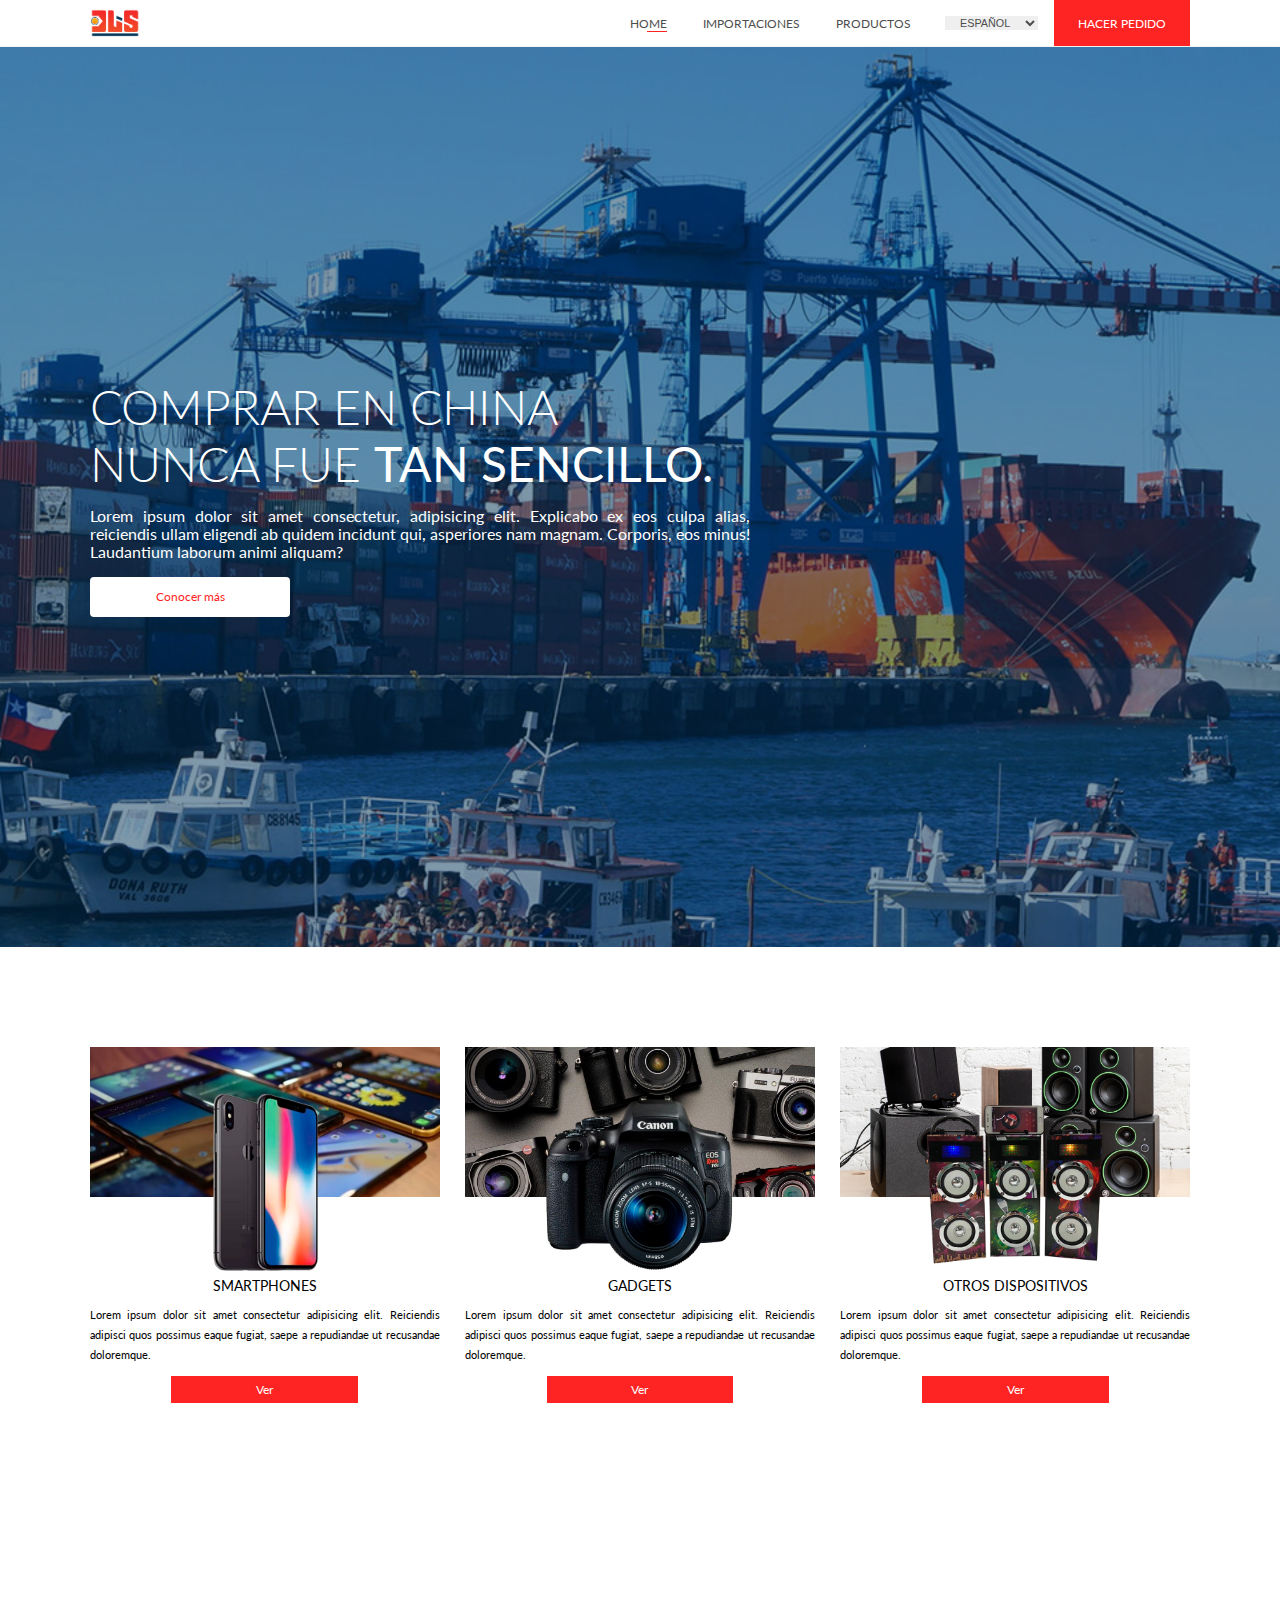
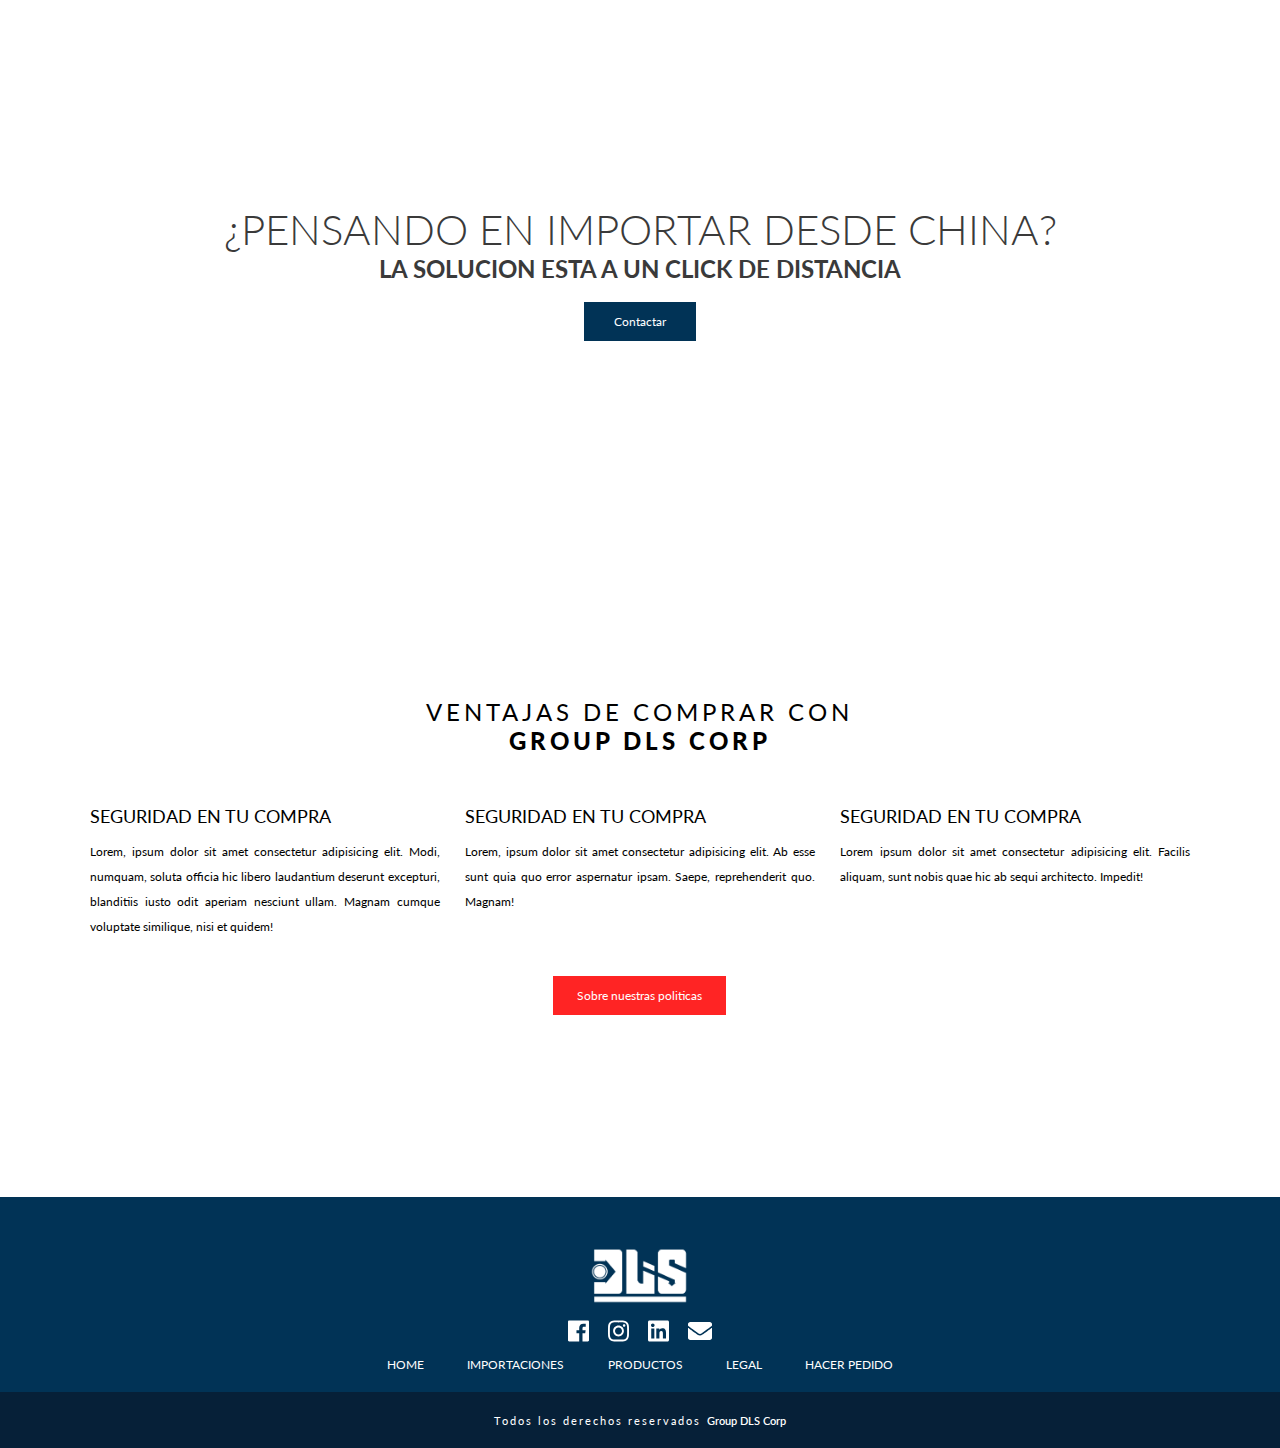
==== index.html @ 07949add "version 2" ====
<!DOCTYPE html>
<html lang="es">
  <head>
    <meta charset="UTF-8"/>
    <meta name="viewport" content="width=device-width, initial-scale=1.0"/>
    <meta http-equiv="X-UA-Compatible" content="ie=edge"/>
    <link rel="stylesheet" href="css/style.css"/>
    <title>Group Dls Corp</title>
  </head>
  <body>
    <header>
      <div class="container">
        <div class="spc_header">
          <div class="logo"><a href="index.html"><img src="image/logo_dls_03.png" alt=""/></a></div>
          <div class="spc_menu">
            <div class="contrl_resnpnns">
              <div class="btn_responsiv active"><i class="fas fa-bars"></i></div>
              <div class="btn_close_menu_responssv"><i class="fas fa-times"></i></div>
            </div>
            <div class="menu"><a class="nrml active" href="index.html">home</a><a class="nrml" href="importaciones.html">importaciones</a><a class="nrml" href="productos.html">Productos</a>
              <select>
                <option>Español</option>
                <option>Ingles</option>
              </select><a class="cll" href="pedido.html">hacer pedido</a>
            </div>
          </div>
        </div>
      </div>
    </header>
    <div class="spc_indxx">
      <div class="box_sliddrrr">
        <div class="slider">
          <div class="content_slider">
            <div class="container">
              <div class="titt">
                Comprar en China  <br>nunca fue <strong> tan sencillo. </strong></div>
              <div class="prev_txt">
                <p>Lorem ipsum dolor sit amet consectetur, adipisicing elit. Explicabo ex eos culpa alias, reiciendis ullam eligendi ab quidem incidunt qui, asperiores nam magnam. Corporis, eos minus! Laudantium laborum animi aliquam?</p>
              </div><a class="call_to_action_slider" href="#">Conocer más</a>
            </div>
          </div>
          <div class="imgg_sldrrr"><img src="image/gallery/china.jpg" alt=""/></div>
        </div>
        <div class="slider">
          <div class="content_slider">
            <div class="container">
              <div class="titt">
                Comprar en USA  <br>a un simple <strong> click </strong> de distancia.</div>
              <div class="prev_txt">
                <p>Lorem ipsum dolor sit amet consectetur, adipisicing elit. Explicabo ex eos culpa alias, reiciendis ullam eligendi ab quidem incidunt qui, asperiores nam magnam. Corporis, eos minus! Laudantium laborum animi aliquam?</p>
              </div><a class="call_to_action_slider" href="#">Conocer más</a>
            </div>
          </div>
          <div class="imgg_sldrrr"><img src="image/gallery/usa.jpg" alt=""/></div>
        </div>
        <div class="slider">
          <div class="content_slider">
            <div class="container">
              <div class="titt">Cobertura logística completa</div>
              <div class="prev_txt">
                <p>Lorem ipsum dolor sit amet consectetur, adipisicing elit. Explicabo ex eos culpa alias, reiciendis ullam eligendi ab quidem incidunt qui, asperiores nam magnam. Corporis, eos minus! Laudantium laborum animi aliquam?</p>
              </div><a class="call_to_action_slider" href="#">Conocer más</a>
            </div>
          </div>
          <div class="imgg_sldrrr"><img src="image/gallery/logistica.jpg" alt=""/></div>
        </div>
        <div class="slider">
          <div class="content_slider">
            <div class="container">
              <div class="titt">
                since 2011  <br><strong> 8 años de trayectoria </strong> nos respaldan</div>
              <div class="prev_txt">
                <p>Lorem ipsum dolor sit amet consectetur, adipisicing elit. Explicabo ex eos culpa alias, reiciendis ullam eligendi ab quidem incidunt qui, asperiores nam magnam. Corporis, eos minus! Laudantium laborum animi aliquam?</p>
              </div><a class="call_to_action_slider" href="#">Conocer más</a>
            </div>
          </div>
          <div class="imgg_sldrrr"><img src="image/gallery/trayectoria.jpg" alt=""/></div>
        </div>
      </div>
    </div>
    <section class="spc_catgg">
      <div class="container">
        <div class="sp_categorias">
          <div class="box_categoria">
            <div class="cntrl_immg">
              <div class="bg_categg"><img src="image/gallery/smartphones.jpg" alt=""/></div>
              <div class="prd_catg"><img src="image/gallery/smartphone.png" alt=""/></div>
            </div>
            <div class="contttn_catg">
              <div class="tiitt_ctg">Smartphones</div>
              <p>Lorem ipsum dolor sit amet consectetur adipisicing elit. Reiciendis adipisci quos possimus eaque fugiat, saepe a repudiandae ut recusandae doloremque.</p><a href="#">Ver</a>
            </div>
          </div>
          <div class="box_categoria">
            <div class="cntrl_immg">
              <div class="bg_categg"><img src="image/gallery/gadgets.jpg" alt=""/></div>
              <div class="prd_catg"><img src="image/gallery/camara.png" alt=""/></div>
            </div>
            <div class="contttn_catg">
              <div class="tiitt_ctg">Gadgets</div>
              <p>Lorem ipsum dolor sit amet consectetur adipisicing elit. Reiciendis adipisci quos possimus eaque fugiat, saepe a repudiandae ut recusandae doloremque.</p><a href="#">Ver</a>
            </div>
          </div>
          <div class="box_categoria">
            <div class="cntrl_immg">
              <div class="bg_categg"><img src="image/gallery/otros.jpg" alt=""/></div>
              <div class="prd_catg"><img src="image/gallery/speaker.png" alt=""/></div>
            </div>
            <div class="contttn_catg">
              <div class="tiitt_ctg">Otros Dispositivos</div>
              <p>Lorem ipsum dolor sit amet consectetur adipisicing elit. Reiciendis adipisci quos possimus eaque fugiat, saepe a repudiandae ut recusandae doloremque.</p><a href="#">Ver</a>
            </div>
          </div>
        </div>
      </div>
    </section>
    <section class="pallx">
      <div class="tiit_pllx">¿Pensando en importar desde china?</div>
      <h3>la solucion esta a un click de distancia</h3><a href="#">Contactar</a>
    </section>
    <section class="ventjss">
      <div class="container">
        <div class="spc_ventajas"> 
          <div class="tiit_ventajas">Ventajas de comprar con <span>Group dls corp</span></div>
          <div class="col_ventajas">
            <div class="sub_ttl_vntjs">Seguridad en tu compra</div>
            <p>Lorem, ipsum dolor sit amet consectetur adipisicing elit. Modi, numquam, soluta officia hic libero laudantium deserunt excepturi, blanditiis iusto odit aperiam nesciunt ullam. Magnam cumque voluptate similique, nisi et quidem!</p>
          </div>
          <div class="col_ventajas">
            <div class="sub_ttl_vntjs">Seguridad en tu compra</div>
            <p>Lorem, ipsum dolor sit amet consectetur adipisicing elit. Ab esse sunt quia quo error aspernatur ipsam. Saepe, reprehenderit quo. Magnam!</p>
          </div>
          <div class="col_ventajas">
            <div class="sub_ttl_vntjs">Seguridad en tu compra</div>
            <p>Lorem ipsum dolor sit amet consectetur adipisicing elit. Facilis aliquam, sunt nobis quae hic ab sequi architecto. Impedit!</p>
          </div>
          <div class="spc_btm_more"><a href="#">Sobre nuestras politicas</a></div>
        </div>
      </div>
    </section>
    <footer>
      <div class="footer">
        <div class="spc_logo_footer"><a href="index.html"><img src="image/logo_dls_04.png" alt=""/></a></div>
        <div class="reddss_footer"><a href="#"><i class="fab fa-facebook"></i></a><a href="#"><i class="fab fa-instagram"></i></a><a href="#"><i class="fab fa-linkedin"></i></a><a href="#"><i class="fas fa-envelope"></i></a></div>
        <div class="menu_footer"><a href="index.html">home</a><a href="importaciones.html">importaciones</a><a href="productos.html">Productos</a><a href="legal.html">Legal</a><a href="pedido.html">hacer pedido</a></div>
      </div>
      <div class="subb_footer">
        <p>Todos los derechos reservados<span>Group DLS Corp</span></p>
      </div>
    </footer>
    <script src="js/jquery.js"></script>
    <script src="js/all.js"></script>
    <script src="js/j_dls.js"></script>
  </body>
</html>
---- css/style.css ----
@import url("https://fonts.googleapis.com/css?family=Lato:300,400,700,900&display=swap");
img {
  max-width: 100%;
  display: block; }

body {
  font-family: 'Lato', sans-serif;
  font-size: 12px;
  margin: 0;
  padding: 0; }
  body img {
    display: block; }
  body a {
    text-decoration: none;
    outline: none; }

body::-webkit-scrollbar {
  width: 10px;
  background-color: rgba(255, 255, 255, 0); }

body::-webkit-scrollbar-track {
  background-color: white; }

body::-webkit-scrollbar-thumb {
  background-color: #ff2424; }

.container {
  max-width: 1100px;
  margin: 0 auto; }

header {
  border-bottom: 1px solid #f4f4f4;
  background-color: white; }
  header .spc_header {
    display: -webkit-box;
    display: -ms-flexbox;
    display: flex;
    -webkit-box-pack: justify;
    -ms-flex-pack: justify;
    justify-content: space-between;
    -webkit-box-align: center;
    -ms-flex-align: center;
    align-items: center; }
    header .spc_header .logo {
      width: 50px;
      padding: .5em 0; }
    header .spc_header .spc_menu {
      display: -webkit-box;
      display: -ms-flexbox;
      display: flex;
      -webkit-box-align: center;
      -ms-flex-align: center;
      align-items: center; }
      header .spc_header .spc_menu .contrl_resnpnns {
        display: none; }
        header .spc_header .spc_menu .contrl_resnpnns .btn_responsiv {
          display: none; }
          header .spc_header .spc_menu .contrl_resnpnns .btn_responsiv svg {
            font-size: 2em;
            color: #013356;
            padding: .3em .5em; }
        header .spc_header .spc_menu .contrl_resnpnns .btn_close_menu_responssv {
          display: none; }
          header .spc_header .spc_menu .contrl_resnpnns .btn_close_menu_responssv svg {
            font-size: 2em;
            color: #013356;
            padding: .3em .5em; }
        header .spc_header .spc_menu .contrl_resnpnns .active {
          display: block; }
      header .spc_header .spc_menu .menu {
        display: -webkit-box;
        display: -ms-flexbox;
        display: flex;
        -webkit-box-align: center;
        -ms-flex-align: center;
        align-items: center; }
        header .spc_header .spc_menu .menu a {
          text-transform: uppercase;
          -webkit-transition: .4s;
          -o-transition: .4s;
          transition: .4s;
          position: relative; }
        header .spc_header .spc_menu .menu .active {
          color: #ff2424; }
        header .spc_header .spc_menu .menu .active::before {
          content: "";
          position: absolute;
          top: 100%;
          right: 0;
          width: 20px;
          height: 1px;
          background-color: #ff2424; }
        header .spc_header .spc_menu .menu .nrml {
          color: #4d4d4d;
          margin: .3em 1.5em; }
        header .spc_header .spc_menu .menu .nrml:hover {
          color: #ff2424; }
        header .spc_header .spc_menu .menu select {
          padding: .0 1em;
          margin: .3em 1.5em;
          border: none;
          outline: none;
          text-transform: uppercase;
          font-size: .9em;
          color: #4d4d4d;
          cursor: pointer; }
        header .spc_header .spc_menu .menu .cll {
          background-color: #ff2424;
          padding: 1.3em 2em;
          color: white; }
        header .spc_header .spc_menu .menu .cll:hover {
          background-color: #013356; }

.spc_indxx {
  position: relative;
  background-color: #013356; }
  .spc_indxx .box_sliddrrr {
    position: relative;
    width: 100%;
    height: 100vh;
    overflow: hidden; }
    .spc_indxx .box_sliddrrr .slider {
      position: absolute;
      top: 0;
      left: 0;
      width: 100%;
      height: 100%; }
    .spc_indxx .box_sliddrrr .content_slider {
      position: absolute;
      z-index: 2;
      width: 100%;
      height: 100%;
      display: -webkit-box;
      display: -ms-flexbox;
      display: flex;
      -webkit-box-orient: vertical;
      -webkit-box-direction: normal;
      -ms-flex-direction: column;
      flex-direction: column;
      -webkit-box-align: start;
      -ms-flex-align: start;
      align-items: flex-start;
      -webkit-box-pack: center;
      -ms-flex-pack: center;
      justify-content: center; }
      .spc_indxx .box_sliddrrr .content_slider .titt {
        font-size: 4em;
        text-transform: uppercase;
        font-weight: 300;
        color: #FFFFFF; }
      .spc_indxx .box_sliddrrr .content_slider .prev_txt {
        width: 60%;
        color: #FFFFFF; }
        .spc_indxx .box_sliddrrr .content_slider .prev_txt p {
          font-size: 1.3em;
          text-align: justify; }
      .spc_indxx .box_sliddrrr .content_slider .call_to_action_slider {
        background-color: #FFFFFF;
        width: 200px;
        height: 40px;
        color: #ff2424;
        display: -webkit-box;
        display: -ms-flexbox;
        display: flex;
        -webkit-box-pack: center;
        -ms-flex-pack: center;
        justify-content: center;
        -webkit-box-align: center;
        -ms-flex-align: center;
        align-items: center;
        border-radius: 4px; }
    .spc_indxx .box_sliddrrr .imgg_sldrrr {
      opacity: .5;
      width: 100%;
      height: 100%; }
      .spc_indxx .box_sliddrrr .imgg_sldrrr img {
        width: 100%;
        height: 100%;
        -o-object-fit: cover;
        object-fit: cover; }

section {
  padding: 100px 0;
  min-height: 400px; }

.spc_catgg .sp_categorias {
  display: -ms-grid;
  display: grid;
  -ms-grid-columns: (1fr)[3];
  grid-template-columns: repeat(3, 1fr);
  grid-gap: 2vw; }
  .spc_catgg .sp_categorias .box_categoria .cntrl_immg {
    position: relative; }
    .spc_catgg .sp_categorias .box_categoria .cntrl_immg .bg_categg {
      height: 150px;
      overflow: hidden; }
      .spc_catgg .sp_categorias .box_categoria .cntrl_immg .bg_categg img {
        width: 100%;
        height: 100%;
        -o-object-fit: cover;
        object-fit: cover; }
    .spc_catgg .sp_categorias .box_categoria .cntrl_immg .prd_catg {
      position: absolute;
      width: 100%;
      bottom: -60%;
      display: -webkit-box;
      display: -ms-flexbox;
      display: flex;
      -webkit-box-pack: center;
      -ms-flex-pack: center;
      justify-content: center; }
      .spc_catgg .sp_categorias .box_categoria .cntrl_immg .prd_catg img {
        width: 60% !important; }
  .spc_catgg .sp_categorias .box_categoria .contttn_catg {
    padding-top: 80px;
    display: -webkit-box;
    display: -ms-flexbox;
    display: flex;
    -webkit-box-orient: vertical;
    -webkit-box-direction: normal;
    -ms-flex-direction: column;
    flex-direction: column;
    -webkit-box-align: center;
    -ms-flex-align: center;
    align-items: center; }
    .spc_catgg .sp_categorias .box_categoria .contttn_catg .tiitt_ctg {
      text-transform: uppercase;
      font-size: 1.2em;
      text-align: center; }
    .spc_catgg .sp_categorias .box_categoria .contttn_catg p {
      font-size: .9em;
      line-height: 20px;
      text-align: justify; }
    .spc_catgg .sp_categorias .box_categoria .contttn_catg a {
      display: -webkit-box;
      display: -ms-flexbox;
      display: flex;
      width: 50%;
      padding: .5em;
      -webkit-box-align: center;
      -ms-flex-align: center;
      align-items: center;
      -webkit-box-pack: center;
      -ms-flex-pack: center;
      justify-content: center;
      color: #FFFFFF;
      background-color: #ff2424;
      -webkit-transition: .4s;
      -o-transition: .4s;
      transition: .4s; }
    .spc_catgg .sp_categorias .box_categoria .contttn_catg a:hover {
      background-color: #013356; }

.pallx {
  background-image: url(../image/gallery/exportaciones.jpg);
  background-attachment: fixed;
  background-size: cover;
  height: 50vh;
  display: -webkit-box;
  display: -ms-flexbox;
  display: flex;
  -webkit-box-pack: center;
  -ms-flex-pack: center;
  justify-content: center;
  -webkit-box-align: center;
  -ms-flex-align: center;
  align-items: center;
  -webkit-box-orient: vertical;
  -webkit-box-direction: normal;
  -ms-flex-direction: column;
  flex-direction: column; }
  .pallx .tiit_pllx {
    font-size: 3.5em;
    font-weight: 300;
    text-transform: uppercase;
    color: #3a3a3a; }
  .pallx h3 {
    font-size: 2em;
    text-transform: uppercase;
    margin: 0 0 .8em 0;
    color: #3a3a3a; }
  .pallx a {
    padding: 1em 2.5em;
    background-color: #013356;
    color: #FFFFFF;
    -webkit-transition: .4s;
    -o-transition: .4s;
    transition: .4s; }
  .pallx a:hover {
    background-color: #ff2424; }

.ventjss .spc_ventajas {
  display: -ms-grid;
  display: grid;
  -ms-grid-columns: (1fr)[3];
  grid-template-columns: repeat(3, 1fr);
  grid-gap: 2vw; }
  .ventjss .spc_ventajas .tiit_ventajas {
    -ms-grid-column-span: 3;
    grid-column: span 3;
    display: -webkit-box;
    display: -ms-flexbox;
    display: flex;
    -webkit-box-orient: vertical;
    -webkit-box-direction: normal;
    -ms-flex-direction: column;
    flex-direction: column;
    -webkit-box-align: center;
    -ms-flex-align: center;
    align-items: center;
    -webkit-box-pack: center;
    -ms-flex-pack: center;
    justify-content: center;
    font-size: 2em;
    text-transform: uppercase;
    letter-spacing: 4px;
    margin-bottom: 1em; }
    .ventjss .spc_ventajas .tiit_ventajas span {
      font-weight: 900; }
  .ventjss .spc_ventajas .col_ventajas .sub_ttl_vntjs {
    font-size: 1.5em;
    text-transform: uppercase; }
  .ventjss .spc_ventajas .col_ventajas p {
    line-height: 25px;
    text-align: justify; }
  .ventjss .spc_ventajas .spc_btm_more {
    -ms-grid-column-span: 3;
    grid-column: span 3;
    display: -webkit-box;
    display: -ms-flexbox;
    display: flex;
    -webkit-box-pack: center;
    -ms-flex-pack: center;
    justify-content: center;
    -webkit-box-align: center;
    -ms-flex-align: center;
    align-items: center; }
    .ventjss .spc_ventajas .spc_btm_more a {
      background-color: #ff2424;
      color: #FFFFFF;
      padding: 1em 2em; }

footer .footer {
  padding: 50px 0 20px;
  background-color: #013356;
  display: -webkit-box;
  display: -ms-flexbox;
  display: flex;
  -webkit-box-orient: vertical;
  -webkit-box-direction: normal;
  -ms-flex-direction: column;
  flex-direction: column;
  -webkit-box-align: center;
  -ms-flex-align: center;
  align-items: center;
  -webkit-box-pack: center;
  -ms-flex-pack: center;
  justify-content: center; }
  footer .footer .spc_logo_footer {
    width: 100px;
    margin-bottom: 1em; }
  footer .footer .reddss_footer {
    display: -webkit-box;
    display: -ms-flexbox;
    display: flex;
    margin-bottom: 1em; }
    footer .footer .reddss_footer a {
      font-size: 2em;
      padding: 0 .2em;
      margin: 0 .2em;
      color: #FFFFFF; }
    footer .footer .reddss_footer a:hover {
      color: #062038; }
  footer .footer .menu_footer a {
    text-transform: uppercase;
    padding: 0 .3em;
    margin: 0 1.5em;
    color: #FFFFFF; }
  footer .footer .menu_footer a:hover {
    color: #ff2424; }

footer .subb_footer {
  background-color: #062038;
  padding: 2em 0;
  font-size: .9em;
  color: #FFFFFF;
  display: -webkit-box;
  display: -ms-flexbox;
  display: flex;
  -webkit-box-pack: center;
  -ms-flex-pack: center;
  justify-content: center;
  -webkit-box-align: center;
  -ms-flex-align: center;
  align-items: center; }
  footer .subb_footer p {
    margin: 0;
    letter-spacing: 2px; }
    footer .subb_footer p span {
      letter-spacing: 0px;
      margin-left: .5em;
      font-weight: 600; }

.imports .spc_importaciones {
  display: -ms-grid;
  display: grid;
  -ms-grid-columns: (1fr)[2];
  grid-template-columns: repeat(2, 1fr);
  grid-gap: 2vw; }

.imports .formss iframe {
  width: 100%; }

.contennt_contacttt {
  position: relative;
  overflow: hidden; }
  .contennt_contacttt h4 {
    text-transform: uppercase;
    font-size: 18px; }
  .contennt_contacttt p {
    font-size: 11px; }
  .contennt_contacttt .line_info_top_conccct {
    margin-bottom: 4em; }
  .contennt_contacttt .line_info_contacttt {
    margin-bottom: 3em; }
    .contennt_contacttt .line_info_contacttt h5 {
      text-transform: uppercase;
      font-size: 13px;
      margin: 0; }
  .contennt_contacttt .btm_formmmmm {
    color: #ff2424;
    border: 1px solid #ff2424;
    width: 134px;
    height: 40px;
    margin-right: 1em;
    -webkit-transition: .4s;
    -o-transition: .4s;
    transition: .4s;
    position: relative;
    overflow: hidden;
    display: -webkit-box;
    display: -ms-flexbox;
    display: flex;
    cursor: pointer; }
    .contennt_contacttt .btm_formmmmm .cover_linkkksss {
      position: absolute;
      display: -webkit-box;
      display: -ms-flexbox;
      display: flex;
      -webkit-box-orient: vertical;
      -webkit-box-direction: normal;
      -ms-flex-direction: column;
      flex-direction: column;
      -webkit-box-align: center;
      -ms-flex-align: center;
      align-items: center;
      -webkit-box-pack: center;
      -ms-flex-pack: center;
      justify-content: center;
      height: 80px;
      width: 134px;
      top: -100%;
      -webkit-transition: .4s;
      -o-transition: .4s;
      transition: .4s; }
      .contennt_contacttt .btm_formmmmm .cover_linkkksss span {
        width: 134px;
        height: 40px;
        display: -webkit-box;
        display: -ms-flexbox;
        display: flex;
        -webkit-box-pack: center;
        -ms-flex-pack: center;
        justify-content: center;
        -webkit-box-align: center;
        -ms-flex-align: center;
        align-items: center;
        text-transform: uppercase; }
  .contennt_contacttt .btm_formmmmm:hover {
    background-color: #ff2424;
    color: #FFFFFF; }
    .contennt_contacttt .btm_formmmmm:hover .cover_linkkksss {
      top: 0%; }
  .contennt_contacttt .ventana_formmmm {
    padding: 60px 100px;
    width: 100%;
    height: 100vh;
    position: absolute;
    right: -100px;
    top: -150vh;
    background-color: #FFFFFF;
    -webkit-transition: .4S;
    -o-transition: .4S;
    transition: .4S; }
    .contennt_contacttt .ventana_formmmm form {
      position: relative; }
      .contennt_contacttt .ventana_formmmm form .line_inptt {
        display: -webkit-box;
        display: -ms-flexbox;
        display: flex;
        -webkit-box-orient: vertical;
        -webkit-box-direction: normal;
        -ms-flex-direction: column;
        flex-direction: column;
        margin-bottom: .5em; }
        .contennt_contacttt .ventana_formmmm form .line_inptt label {
          margin-bottom: .5em; }
        .contennt_contacttt .ventana_formmmm form .line_inptt input, .contennt_contacttt .ventana_formmmm form .line_inptt textarea {
          border: none;
          border-bottom: 1px solid #062038;
          padding: .5em;
          outline: none; }
        .contennt_contacttt .ventana_formmmm form .line_inptt textarea {
          height: 70px; }
      .contennt_contacttt .ventana_formmmm form .sspppsss_legal {
        margin-bottom: 1em; }
      .contennt_contacttt .ventana_formmmm form .spc_buttt button {
        border: none;
        background-color: transparent;
        font-size: 18px;
        font-weight: 700;
        color: rgba(0, 0, 0, 0.8);
        text-transform: uppercase;
        cursor: pointer; }
      .contennt_contacttt .ventana_formmmm form .spc_buttt button:hover {
        color: black; }
      .contennt_contacttt .ventana_formmmm form .btm_close_vntnt {
        position: absolute;
        top: 0px;
        right: 0px;
        cursor: pointer; }
  .contennt_contacttt .form_active {
    top: 0% !important; }

.top_id_prodctss {
  background-image: url(../image/bg_telefonos.jpg);
  background-attachment: fixed;
  background-size: cover;
  height: 250px;
  display: -webkit-box;
  display: -ms-flexbox;
  display: flex; }

.spc_prdccts {
  display: -ms-grid;
  display: grid;
  -ms-grid-columns: 200px 1fr;
  grid-template-columns: 200px 1fr;
  grid-gap: 2vh; }
  .spc_prdccts .prdctsss {
    display: -ms-grid;
    display: grid;
    -ms-grid-columns: (1fr)[3];
    grid-template-columns: repeat(3, 1fr);
    grid-gap: 2vw; }
    .spc_prdccts .prdctsss .paginador {
      -ms-grid-column-span: 3;
      grid-column: span 3;
      display: -webkit-box;
      display: -ms-flexbox;
      display: flex;
      -webkit-box-pack: center;
      -ms-flex-pack: center;
      justify-content: center;
      -webkit-box-align: center;
      -ms-flex-align: center;
      align-items: center;
      margin-top: 2em; }
      .spc_prdccts .prdctsss .paginador a {
        padding: .5em;
        color: #062038; }
      .spc_prdccts .prdctsss .paginador a:hover {
        color: #ff2424; }

.box_prodct {
  border: 1px solid #e9e9e9;
  border-radius: 4px;
  color: #4d4d4d;
  height: 420px;
  display: -webkit-box;
  display: -ms-flexbox;
  display: flex;
  -webkit-box-orient: vertical;
  -webkit-box-direction: normal;
  -ms-flex-direction: column;
  flex-direction: column;
  -webkit-box-pack: justify;
  -ms-flex-pack: justify;
  justify-content: space-between;
  -webkit-box-shadow: 0 0 0px rgba(0, 0, 0, 0);
  box-shadow: 0 0 0px rgba(0, 0, 0, 0);
  -webkit-transition: .4s;
  -o-transition: .4s;
  transition: .4s; }
  .box_prodct .img_prd {
    height: 275px; }
    .box_prodct .img_prd img {
      width: 100%;
      height: 100%;
      -o-object-fit: cover;
      object-fit: cover; }
  .box_prodct .descrpt_prdct {
    padding: 1em; }
    .box_prodct .descrpt_prdct h4 {
      font-size: 1.3em;
      margin: 0 0 .5em 0; }
    .box_prodct .descrpt_prdct p {
      margin: 0 0 .5em 0;
      text-align: justify; }
  .box_prodct .prce {
    display: -webkit-box;
    display: -ms-flexbox;
    display: flex;
    -webkit-box-pack: justify;
    -ms-flex-pack: justify;
    justify-content: space-between; }
    .box_prodct .prce .unidd {
      background-color: #e9e9e9; }
    .box_prodct .prce .lote {
      background-color: #ff2424;
      color: #FFFFFF; }
    .box_prodct .prce .unidd, .box_prodct .prce .lote {
      width: 50%;
      padding: 1em;
      display: -webkit-box;
      display: -ms-flexbox;
      display: flex;
      -webkit-box-align: center;
      -ms-flex-align: center;
      align-items: center;
      -webkit-box-pack: center;
      -ms-flex-pack: center;
      justify-content: center; }
      .box_prodct .prce .unidd .monto, .box_prodct .prce .lote .monto {
        font-size: 1.3em;
        margin-right: .5em;
        font-weight: 900; }

.box_prodct:hover {
  -webkit-transform: scale(1.1);
  -ms-transform: scale(1.1);
  transform: scale(1.1);
  -webkit-box-shadow: 0 0 30px rgba(0, 0, 0, 0.1);
  box-shadow: 0 0 30px rgba(0, 0, 0, 0.1); }

.detalle_product .spc_detalle_prdct {
  display: -ms-grid;
  display: grid;
  -ms-grid-columns: 400px 1fr;
  grid-template-columns: 400px 1fr;
  grid-gap: 2vw;
  margin-bottom: 50px; }
  .detalle_product .spc_detalle_prdct .img_producto {
    border: 1px solid #ccc;
    max-width: 400px; }
    .detalle_product .spc_detalle_prdct .img_producto img {
      width: 100%;
      height: 100%;
      -o-object-fit: cover;
      object-fit: cover; }
  .detalle_product .spc_detalle_prdct .descrip_prodct h1 {
    font-size: 1.7em;
    margin: 0 0 .5em 0; }
  .detalle_product .spc_detalle_prdct .descrip_prodct p {
    line-height: 15px;
    margin: 0 0 1em 0;
    text-align: justify; }
  .detalle_product .spc_detalle_prdct .descrip_prodct .spc_price {
    display: -ms-grid;
    display: grid;
    -ms-grid-columns: (1fr)[2];
    grid-template-columns: repeat(2, 1fr);
    grid-gap: 2vw;
    margin-bottom: 1.5em; }
    .detalle_product .spc_detalle_prdct .descrip_prodct .spc_price .unidd_detalle, .detalle_product .spc_detalle_prdct .descrip_prodct .spc_price .lote_detalle {
      display: -webkit-box;
      display: -ms-flexbox;
      display: flex;
      -webkit-box-pack: center;
      -ms-flex-pack: center;
      justify-content: center;
      -webkit-box-align: center;
      -ms-flex-align: center;
      align-items: center;
      font-size: 1.3em;
      border: 1px solid #ccc;
      padding: .5em; }
      .detalle_product .spc_detalle_prdct .descrip_prodct .spc_price .unidd_detalle .monto_detalle span, .detalle_product .spc_detalle_prdct .descrip_prodct .spc_price .lote_detalle .monto_detalle span {
        margin-left: 1em; }

.spc_pedido {
  display: -webkit-box;
  display: -ms-flexbox;
  display: flex; }
  .spc_pedido a {
    padding: 1.5em 3em;
    color: #ff2424;
    border-radius: 4px;
    border: 1px solid #ff2424;
    -webkit-transition: .4s;
    -o-transition: .4s;
    transition: .4s; }
  .spc_pedido a:hover {
    background-color: #ff2424;
    color: #FFFFFF; }

.list_prcdc_relacionados {
  display: -ms-grid;
  display: grid;
  -ms-grid-columns: (1fr)[4];
  grid-template-columns: repeat(4, 1fr);
  grid-gap: 2vw; }

.spc_relacionados .tiit_e {
  font-size: 1.5em;
  padding: .5em 0;
  border-bottom: 1px solid #ccc;
  margin-bottom: 1.5em; }

.importaciones .spc_imports_inf {
  color: #4d4d4d; }
  .importaciones .spc_imports_inf h1 {
    font-size: 1.7em; }
  .importaciones .spc_imports_inf .box_img1 {
    height: 400px;
    overflow: hidden;
    display: -webkit-box;
    display: -ms-flexbox;
    display: flex;
    margin-bottom: 2em;
    border: 1px solid #ccc;
    padding: .3em;
    border-radius: 4px; }
    .importaciones .spc_imports_inf .box_img1 img {
      width: 100%;
      height: 100%;
      -o-object-fit: cover;
      object-fit: cover; }
  .importaciones .spc_imports_inf p {
    text-align: justify;
    line-height: 15px;
    margin: 0 0 1.5em 0; }

@media only screen and (max-width: 1100px) {
  .container {
    padding: 0 1em; } }

@media only screen and (max-width: 1024px) {
  .prdctsss {
    -ms-grid-columns: (1fr)[2] !important;
    grid-template-columns: repeat(2, 1fr) !important; }
    .prdctsss .paginador {
      -ms-grid-column-span: 2 !important;
      grid-column: span 2 !important; } }

@media only screen and (max-width: 800px) {
  .list_prcdc_relacionados {
    -ms-grid-columns: (1fr)[2] !important;
    grid-template-columns: repeat(2, 1fr) !important; } }

@media only screen and (max-width: 700px) {
  .spc_importaciones {
    -ms-grid-columns: (1fr)[1] !important;
    grid-template-columns: repeat(1, 1fr) !important; }
    .spc_importaciones .formss {
      -ms-grid-row: 2;
      grid-row: 2; }
    .spc_importaciones .contennt_contacttt {
      margin-bottom: 2em; }
  .spc_prdccts .bar_categss, .spc_prdccts .prdctsss {
    -ms-grid-column-span: 2;
    grid-column: span 2; }
  .spc_prdccts .bar_categss {
    display: -ms-grid;
    display: grid;
    -ms-grid-columns: (1fr)[3];
    grid-template-columns: repeat(3, 1fr);
    margin-bottom: 2em; }
  .spc_detalle_prdct {
    -ms-grid-columns: (1fr)[1] !important;
    grid-template-columns: repeat(1, 1fr) !important; }
    .spc_detalle_prdct .img_producto {
      margin: 0 auto; } }

@media only screen and (max-width: 650px) {
  header {
    position: fixed;
    top: 0;
    left: 0;
    width: 100%;
    z-index: 4; }
  .spc_menu {
    position: relative; }
    .spc_menu .menu {
      position: absolute;
      top: 107%;
      right: -220px;
      z-index: 3;
      -webkit-box-orient: vertical;
      -webkit-box-direction: normal;
      -ms-flex-direction: column;
      flex-direction: column;
      background-color: white;
      width: 200px;
      height: 110vh;
      -webkit-transition: .4s;
      -o-transition: .4s;
      transition: .4s; }
      .spc_menu .menu .nrml, .spc_menu .menu .cll, .spc_menu .menu select {
        background-color: white !important;
        color: #4d4d4d !important;
        padding: 1em 0 !important; }
  .contrl_resnpnns {
    display: block !important; }
  .active_menu {
    right: -12px !important;
    -webkit-box-shadow: -30px 10px 20px rgba(0, 0, 0, 0.5);
    box-shadow: -30px 10px 20px rgba(0, 0, 0, 0.5); }
  .sp_categorias, .spc_ventajas {
    -ms-grid-columns: (1fr)[2] !important;
    grid-template-columns: repeat(2, 1fr) !important; }
    .sp_categorias .tiit_ventajas, .sp_categorias .spc_btm_more, .spc_ventajas .tiit_ventajas, .spc_ventajas .spc_btm_more {
      -ms-grid-column-span: 2 !important;
      grid-column: span 2 !important; }
  .pallx {
    text-align: center; }
    .pallx .tiit_pllx {
      font-size: 1.5em !important; }
    .pallx h3 {
      font-size: 1.8em !important; }
  .menu_footer {
    display: none; }
  .content_slider .titt {
    font-size: 2.5em !important; }
  .content_slider .prev_txt {
    width: 100% !important;
    line-height: 25px; } }

@media only screen and (max-width: 500px) {
  .sp_categorias, .spc_ventajas {
    -ms-grid-columns: (1fr)[1] !important;
    grid-template-columns: repeat(1, 1fr) !important;
    grid-gap: 4vh !important; }
    .sp_categorias .tiit_ventajas, .sp_categorias .spc_btm_more, .spc_ventajas .tiit_ventajas, .spc_ventajas .spc_btm_more {
      -ms-grid-column-span: 1 !important;
      grid-column: span 1 !important; }
  .box_categoria {
    border-bottom: 1px solid #f4f4f4;
    padding-bottom: .5em; }
    .box_categoria .cntrl_immg .prd_catg {
      bottom: -100% !important; }
    .box_categoria .contttn_catg {
      padding-top: 150px !important; }
  .list_prcdc_relacionados {
    -ms-grid-columns: (1fr)[1] !important;
    grid-template-columns: repeat(1, 1fr) !important; } }

@media only screen and (max-width: 450px) {
  .prdctsss {
    -ms-grid-columns: (1fr)[1] !important;
    grid-template-columns: repeat(1, 1fr) !important; }
    .prdctsss .paginador {
      -ms-grid-column-span: 1 !important;
      grid-column: span 1 !important; } }
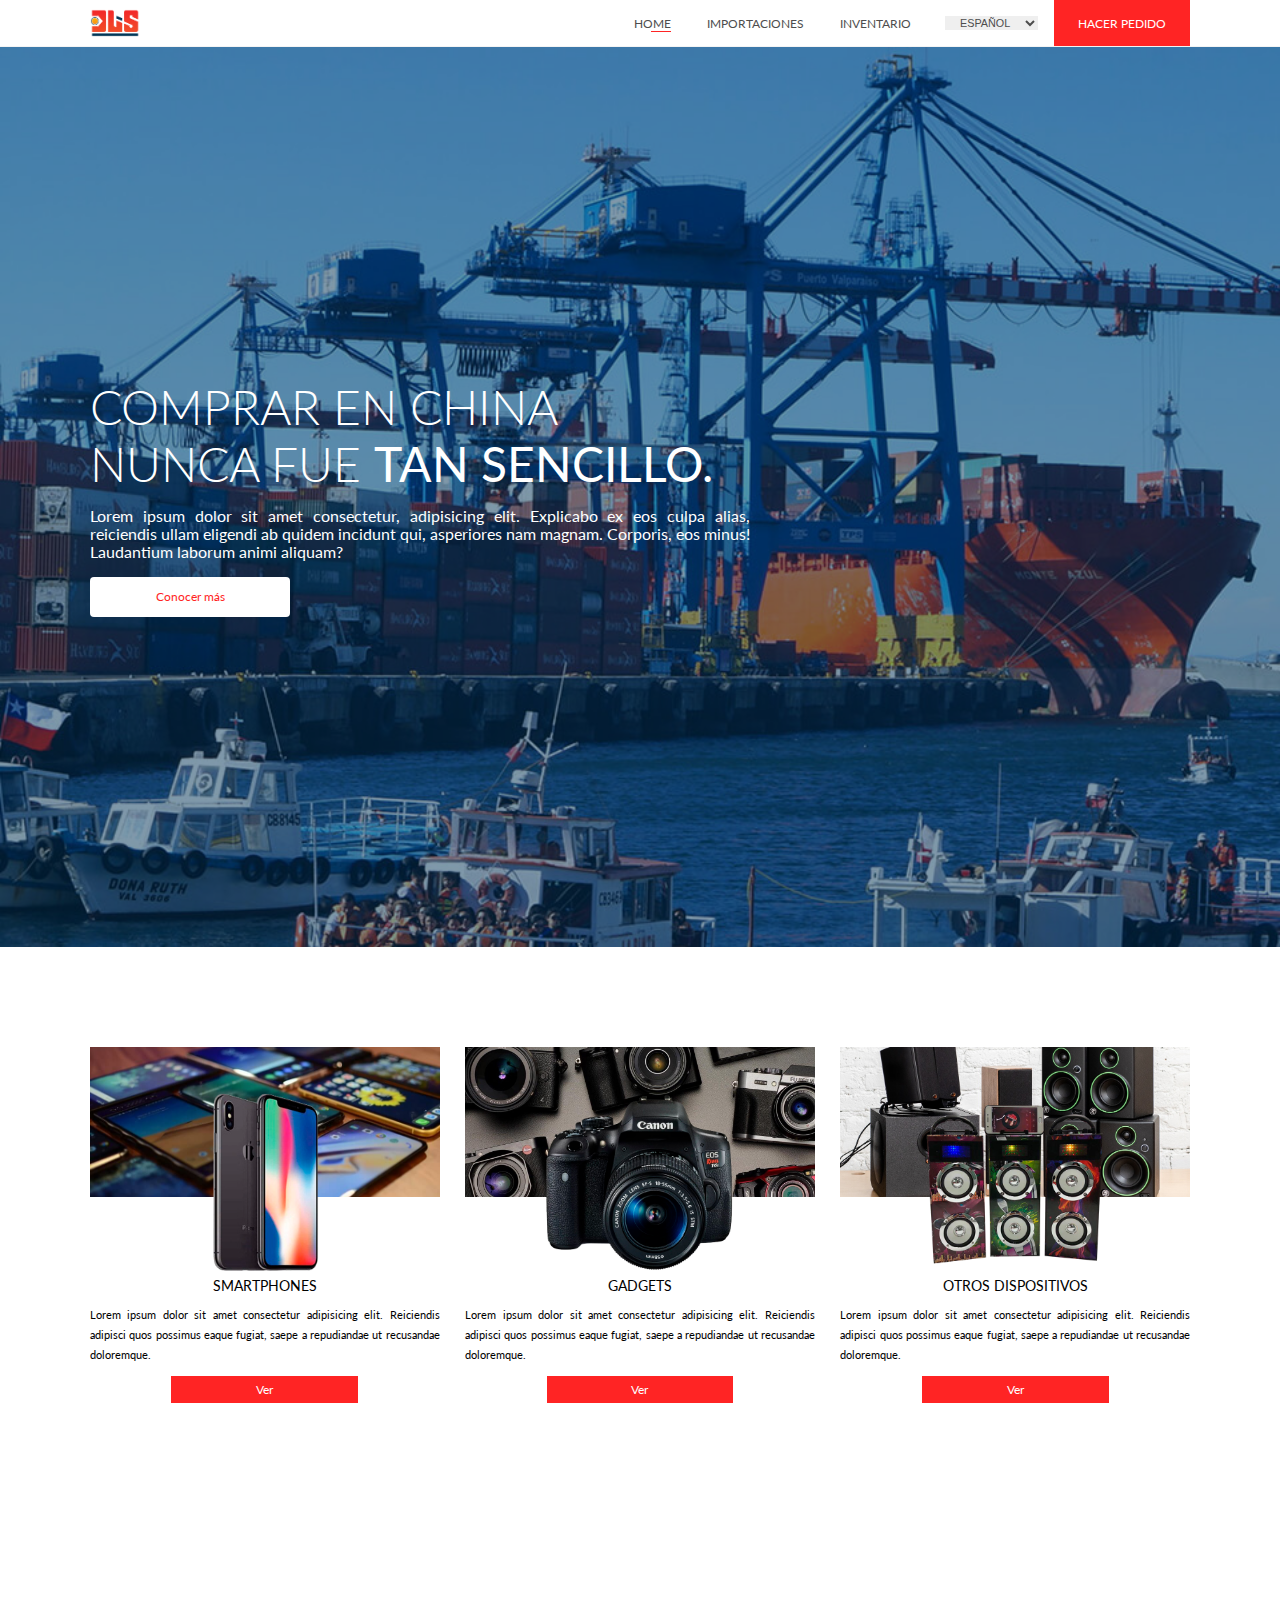
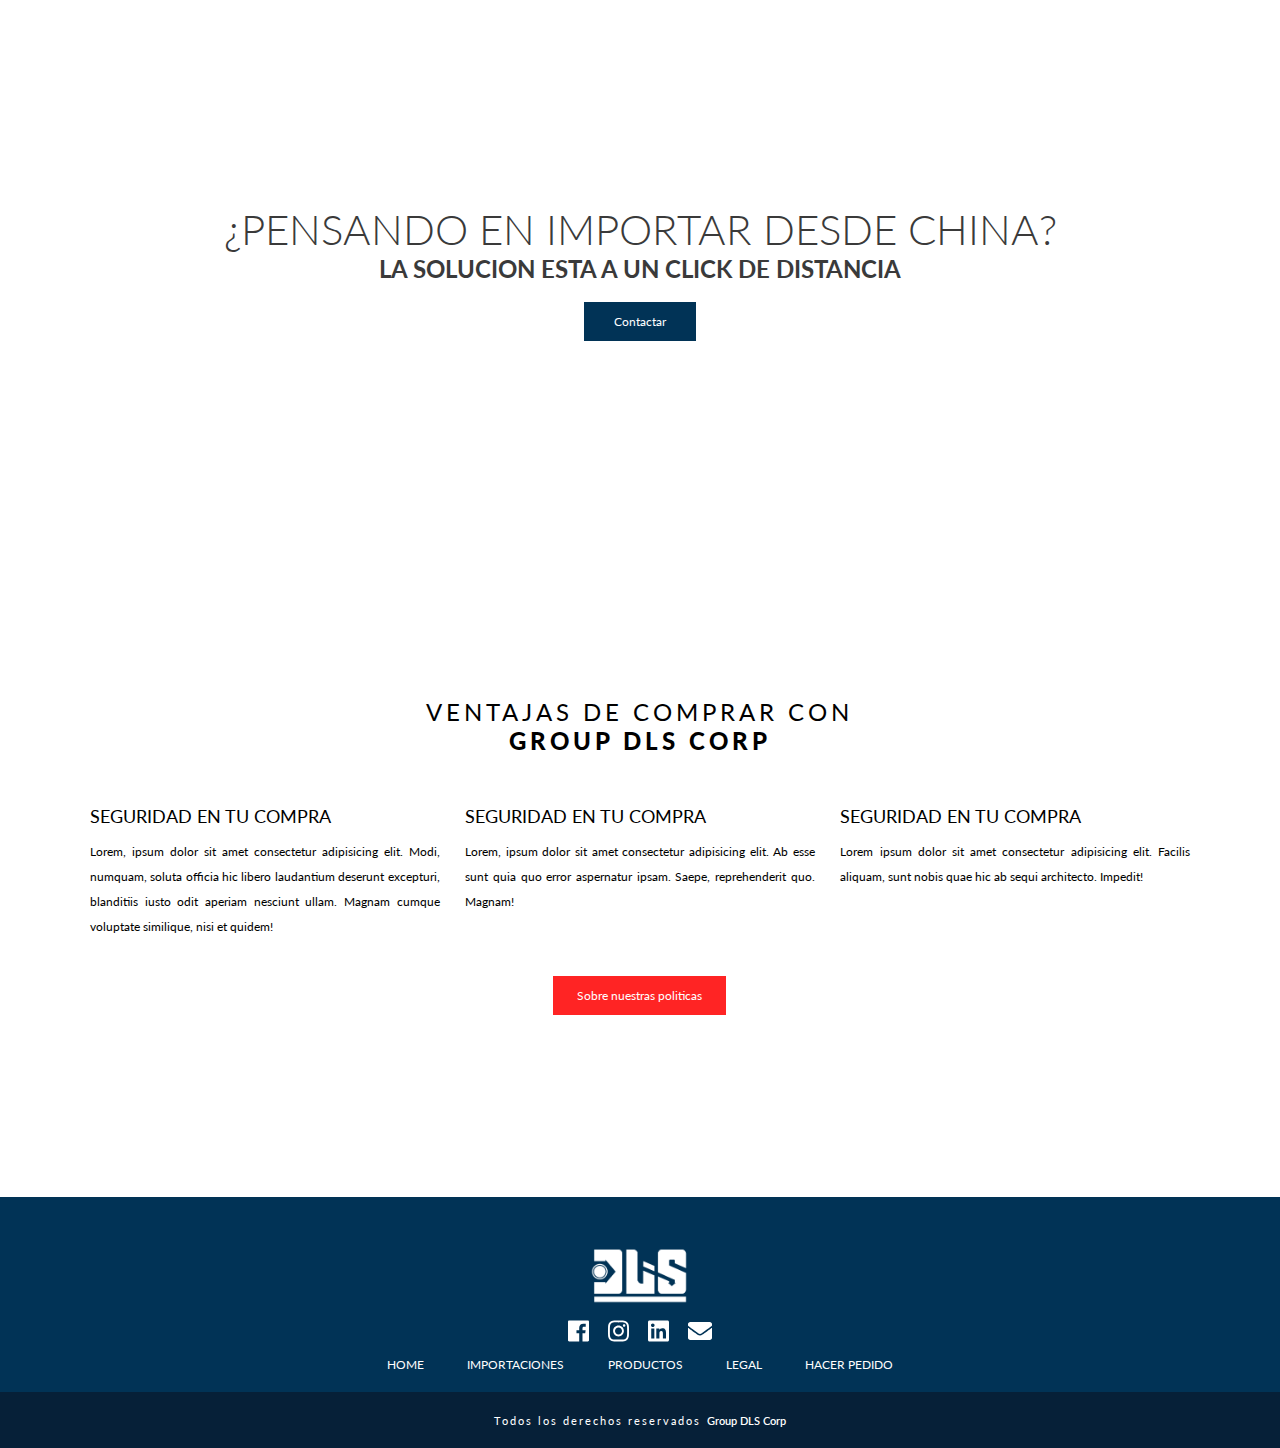
==== commit 3a922ff0: "version 2 corregida" ====
--- a/index.html
+++ b/index.html
@@ -17,7 +17,7 @@
               <div class="btn_responsiv active"><i class="fas fa-bars"></i></div>
               <div class="btn_close_menu_responssv"><i class="fas fa-times"></i></div>
             </div>
-            <div class="menu"><a class="nrml active" href="index.html">home</a><a class="nrml" href="importaciones.html">importaciones</a><a class="nrml" href="productos.html">Productos</a>
+            <div class="menu"><a class="nrml active" href="index.html">home</a><a class="nrml" href="importaciones.html">importaciones</a><a class="nrml" href="productos.html">Inventario</a>
               <select>
                 <option>Español</option>
                 <option>Ingles</option>
--- a/css/style.css
+++ b/css/style.css
@@ -643,6 +643,31 @@
   -webkit-box-shadow: 0 0 30px rgba(0, 0, 0, 0.1);
   box-shadow: 0 0 30px rgba(0, 0, 0, 0.1); }
 
+.bar_categss .line_categ h5 {
+  font-size: 1.7em;
+  margin: 0 0 .7em 0;
+  padding: .5em 0;
+  font-weight: 300;
+  border-bottom: 1px solid #ccc; }
+
+.bar_categss .line_categ .line_c {
+  margin-bottom: 1em;
+  border-bottom: 1px solid white;
+  cursor: pointer; }
+  .bar_categss .line_categ .line_c input {
+    cursor: pointer; }
+  .bar_categss .line_categ .line_c label {
+    cursor: pointer;
+    font-size: 1.1em;
+    padding: .5em 0;
+    letter-spacing: 1px; }
+
+.bar_categss .line_categ .line_c:hover {
+  border-bottom: 1px solid #ff2424; }
+
+.bar_categss .line_categ .active {
+  border-bottom: 1px solid #ff2424; }
+
 .detalle_product .spc_detalle_prdct {
   display: -ms-grid;
   display: grid;
@@ -740,6 +765,17 @@
     text-align: justify;
     line-height: 15px;
     margin: 0 0 1.5em 0; }
+
+.c404 {
+  display: -webkit-box;
+  display: -ms-flexbox;
+  display: flex;
+  -webkit-box-pack: center;
+  -ms-flex-pack: center;
+  justify-content: center;
+  -webkit-box-align: center;
+  -ms-flex-align: center;
+  align-items: center; }
 
 @media only screen and (max-width: 1100px) {
   .container {
@@ -836,6 +872,12 @@
     width: 100% !important;
     line-height: 25px; } }
 
+@media only screen and (max-width: 550px) {
+  .bar_categss {
+    -ms-grid-columns: (1fr)[2] !important;
+    grid-template-columns: repeat(2, 1fr) !important;
+    grid-gap: 2vw !important; } }
+
 @media only screen and (max-width: 500px) {
   .sp_categorias, .spc_ventajas {
     -ms-grid-columns: (1fr)[1] !important;
